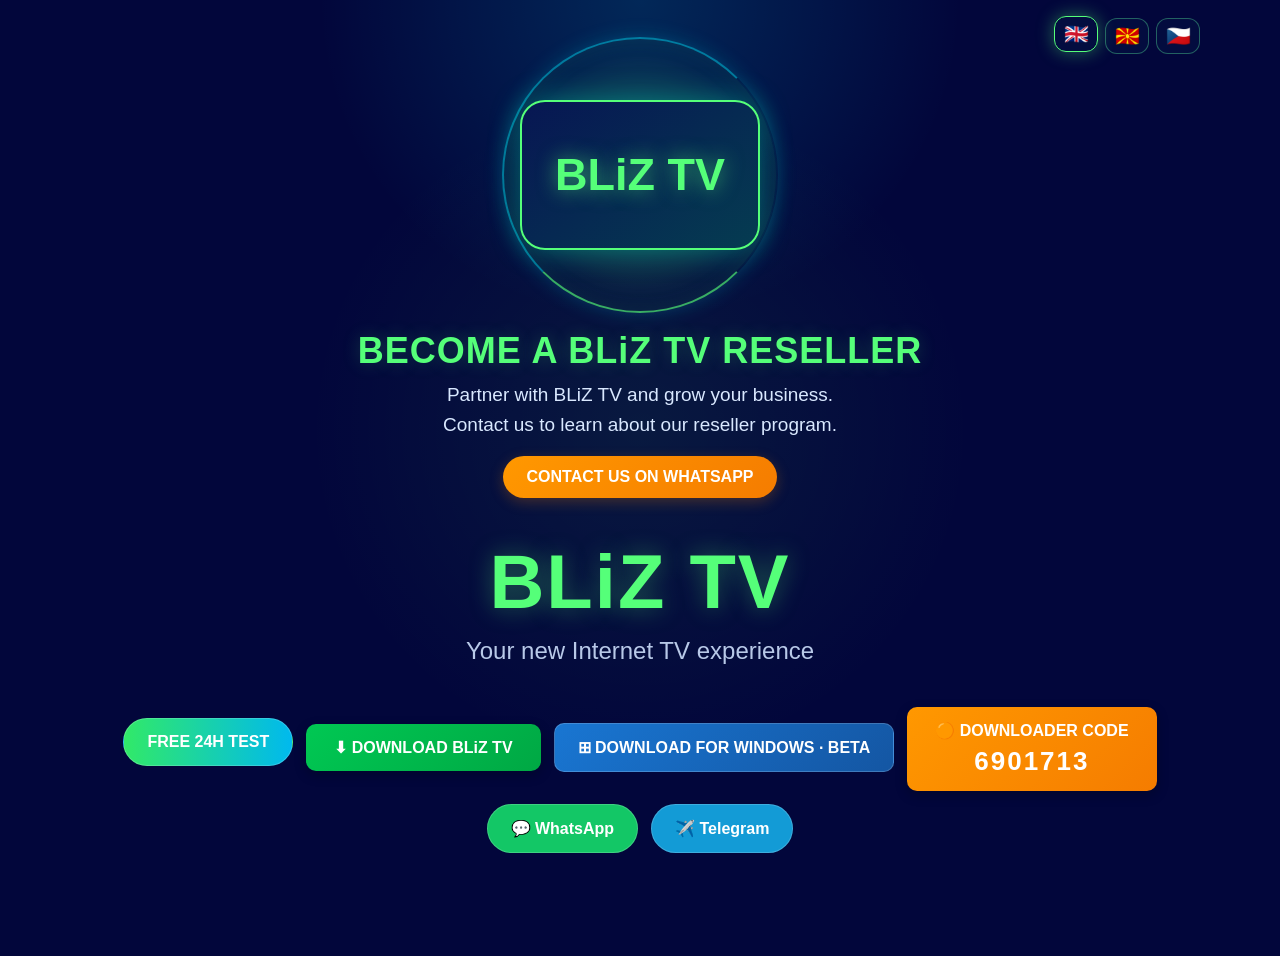
==== index.html @ 15604a1b "Add Windows beta download button" ====
<!DOCTYPE html>
<html lang="en">

<head>

<meta charset="UTF-8">

<meta name="viewport" content="width=device-width, initial-scale=1.0">

<title>BLiZ TV</title>


<style>

/* =========================================================
   BASIC
========================================================= */

*{
    box-sizing:border-box;
    margin:0;
    padding:0;
}

html{
    scroll-behavior:smooth;
}

body{

    font-family:
        Arial,
        Helvetica,
        sans-serif;

    color:#f4fbff;

    min-height:100vh;

    overflow-x:hidden;

    background:

        radial-gradient(
            circle at 50% 0%,
            rgba(0,234,255,.15),
            transparent 28%
        ),

        radial-gradient(
            circle at 50% 45%,
            rgba(85,255,121,.08),
            transparent 40%
        ),

        #02063b;
}

.container{

    width:min(
        1120px,
        92%
    );

    margin:auto;
}

a{
    -webkit-tap-highlight-color:transparent;
}


/* =========================================================
   LANGUAGE
========================================================= */

header{
    position:relative;
    text-align:center;
    padding-top:20px;
}

.lang{

    position:absolute;

    top:18px;
    right:0;

    display:flex;
    gap:7px;

    z-index:100;
}

.lang button{

    width:44px;
    height:36px;

    border:1px solid
        rgba(95,255,160,.35);

    border-radius:12px;

    background:
        rgba(4,14,65,.90);

    color:white;

    cursor:pointer;

    font-size:20px;

    transition:.25s;
}

.lang button:hover,
.lang button.active{

    border-color:#55ff79;

    box-shadow:
        0 0 18px
        rgba(85,255,121,.4);

    transform:
        translateY(-2px);
}


/* =========================================================
   LOGO
========================================================= */

.logo-stage{

    height:310px;

    display:grid;

    place-items:center;

    position:relative;
}

.logo-wrap{

    position:relative;

    width:290px;
    height:290px;

    display:grid;

    place-items:center;
}

.logo-wrap::before{

    content:"";

    position:absolute;

    width:275px;
    height:275px;

    border-radius:50%;

    background:

        radial-gradient(
            circle,
            rgba(0,238,255,.25),
            rgba(85,255,121,.13) 42%,
            transparent 70%
        );

    filter:blur(12px);

    animation:
        logoAura 3s ease-in-out infinite;
}

.logo-wrap::after{

    content:"";

    position:absolute;

    width:272px;
    height:272px;

    border-radius:50%;

    border:
        2px solid
        rgba(0,234,255,.45);

    border-right-color:
        transparent;

    border-bottom-color:
        rgba(85,255,121,.65);

    box-shadow:

        0 0 20px
        rgba(0,234,255,.18),

        inset 0 0 20px
        rgba(85,255,121,.10);

    animation:
        logoRing 7s linear infinite;
}

.logo{

    width:245px;

    max-width:78vw;

    position:relative;

    z-index:5;

    border-radius:20px;

    animation:
        logoFloat 3s ease-in-out infinite,

        logoGlow 3s ease-in-out infinite;
}


/* fallback text */

.logo-fallback{

    display:none;

    position:relative;

    z-index:6;

    place-items:center;

    width:240px;
    height:150px;

    border-radius:25px;

    background:
        linear-gradient(
            145deg,
            #071653,
            #053c51
        );

    border:
        2px solid
        #55ff79;

    box-shadow:
        0 0 30px
        rgba(0,255,190,.35);
}

.logo-fallback span{

    font-size:45px;

    font-weight:bold;

    color:#55ff79;

    text-shadow:
        0 0 20px
        rgba(85,255,121,.6);
}


@keyframes logoFloat{

    0%,100%{
        transform:
            translateY(0)
            scale(1);
    }

    50%{
        transform:
            translateY(-10px)
            scale(1.025);
    }
}

@keyframes logoGlow{

    0%,100%{
        filter:
            drop-shadow(
                0 0 14px
                rgba(0,255,200,.30)
            );
    }

    50%{
        filter:
            drop-shadow(
                0 0 30px
                rgba(0,255,200,.80)
            );
    }
}

@keyframes logoAura{

    0%,100%{
        transform:scale(.82);
        opacity:.45;
    }

    50%{
        transform:scale(1.10);
        opacity:.95;
    }
}

@keyframes logoRing{

    from{
        transform:rotate(0deg);
    }

    to{
        transform:rotate(360deg);
    }
}


/* =========================================================
   HERO
========================================================= */

.hero{

    text-align:center;

    padding:
        10px 0 55px;
}

.hero h1{

    font-size:
        clamp(
            42px,
            7vw,
            76px
        );

    color:#55ff79;

    letter-spacing:2px;

    text-shadow:
        0 0 25px
        rgba(85,255,121,.35);

    margin-bottom:12px;
}

.hero p{

    font-size:
        clamp(
            18px,
            2.5vw,
            24px
        );

    color:#b8c9e8;

    margin-bottom:28px;
}


/* =========================================================
   BUTTONS
========================================================= */

.buttons{

    display:flex;

    justify-content:center;

    align-items:center;

    gap:13px;

    flex-wrap:wrap;
}

.btn{

    display:inline-block;

    padding:
        14px 23px;

    border-radius:30px;

    color:#fff;

    text-decoration:none;

    font-weight:700;

    border:
        1px solid
        rgba(255,255,255,.18);

    transition:.25s;
}

.btn:hover{

    transform:
        translateY(-3px);

    box-shadow:
        0 0 25px
        rgba(0,255,190,.30);
}

.test{

    background:
        linear-gradient(
            90deg,
            #31e968,
            #00b9ee
        );
}

.wa{
    background:#13c766;
}

.tg{
    background:#139bd6;
}


/* =========================================================
   SERVICE CARDS
========================================================= */

.grid{

    display:grid;

    grid-template-columns:
        repeat(4,1fr);

    gap:17px;

    margin-bottom:52px;
}

.card{

    background:

        linear-gradient(
            145deg,
            rgba(9,25,88,.90),
            rgba(3,53,67,.72)
        );

    border:
        1px solid
        rgba(72,255,160,.25);

    border-radius:22px;

    padding:
        28px 18px;

    text-align:center;

    transition:.25s;
}

.card:hover{

    transform:
        translateY(-6px);

    border-color:
        rgba(85,255,121,.6);

    box-shadow:
        0 12px 30px
        rgba(0,0,0,.25);
}

.icon{

    font-size:42px;

    margin-bottom:13px;
}

.card h2{

    color:#5cff8a;

    margin-bottom:9px;
}

.card p{

    color:#b8c9e8;

    line-height:1.5;
}


/* =========================================================
   VIDEO
========================================================= */

.video-section{

    max-width:900px;

    margin:
        0 auto 55px;

    text-align:center;
}

.video-title{

    font-size:32px;

    margin-bottom:20px;
}

.video-box{

    position:relative;

    background:#000;

    border:
        1px solid
        rgba(75,255,154,.45);

    border-radius:22px;

    padding:7px;

    overflow:hidden;

    box-shadow:
        0 0 35px
        rgba(0,255,160,.14);

    animation:
        videoGlow 4s ease-in-out infinite;
}

.video-box video{

    width:100%;

    display:block;

    border-radius:16px;

    background:#000;
}

.video-play{

    position:absolute;

    left:50%;
    top:50%;

    transform:
        translate(-50%,-50%);

    width:80px;
    height:80px;

    border:none;

    border-radius:50%;

    background:
        rgba(19,199,102,.95);

    color:#fff;

    font-size:30px;

    cursor:pointer;

    display:none;

    z-index:10;

    box-shadow:
        0 0 25px
        rgba(85,255,121,.55);
}

.video-play.show{
    display:block;
}

.video-status{

    margin-top:10px;

    color:#7890b8;

    font-size:13px;
}

@keyframes videoGlow{

    0%,100%{

        box-shadow:
            0 0 25px
            rgba(0,255,160,.12);
    }

    50%{

        box-shadow:
            0 0 42px
            rgba(0,255,160,.28);
    }
}


/* =========================================================
   TITLES
========================================================= */

.title{

    text-align:center;

    font-size:32px;

    margin:
        30px 0 22px;
}


/* =========================================================
   PACKAGES
========================================================= */

.packages{

    display:grid;

    grid-template-columns:
        repeat(5,1fr);

    gap:12px;

    margin-bottom:55px;
}

.package{

    padding:
        22px 8px;

    text-align:center;

    border-radius:17px;

    background:

        linear-gradient(
            145deg,
            #07185d,
            #063f58
        );

    border:
        1px solid
        rgba(75,255,154,.55);

    transition:.25s;
}

.package:hover{

    transform:
        translateY(-5px);

    box-shadow:
        0 10px 30px
        rgba(0,0,0,.25);
}

.package strong{

    display:block;

    font-size:34px;

    color:#55ff79;

    margin-bottom:5px;
}

.package span{

    color:#d9e8ff;
}


/* =========================================================
   FEATURES
========================================================= */

.features{

    display:grid;

    grid-template-columns:
        repeat(3,1fr);

    gap:14px;

    margin-bottom:50px;
}

.feature{

    background:
        rgba(255,255,255,.045);

    border-left:
        4px solid
        #55ff79;

    padding:17px;

    border-radius:12px;

    color:#e8f3ff;

    transition:.2s;
}

.feature:hover{

    background:
        rgba(255,255,255,.07);

    transform:
        translateX(3px);
}


/* =========================================================
   LANGUAGES
========================================================= */

.languages{

    display:flex;

    justify-content:center;

    gap:10px;

    flex-wrap:wrap;

    margin-bottom:50px;
}

.flag{

    padding:
        10px 15px;

    border-radius:12px;

    background:#071653;

    border:
        1px solid
        rgba(255,255,255,.12);
}


/* =========================================================
   MESSAGE BANNER
========================================================= */

.message-banner{

    max-width:850px;

    margin:
        0 auto 50px;

    padding:
        38px 24px;

    border-radius:26px;

    background:

        linear-gradient(
            135deg,
            rgba(0,234,255,.10),
            rgba(85,255,121,.10),
            rgba(8,20,77,.92)
        );

    border:
        1px solid
        rgba(85,255,121,.35);

    box-shadow:
        0 0 35px
        rgba(0,255,190,.10);
}

.message-content{

    max-width:650px;

    margin:auto;

    text-align:center;
}

.message-content h2{

    font-size:32px;

    color:#55ff79;

    margin-bottom:10px;
}

.message-content p{

    color:#b8c9e8;

    margin-bottom:22px;
}

.message-form{

    display:flex;

    flex-direction:column;

    gap:13px;
}

.message-form input,
.message-form textarea{

    width:100%;

    border:
        1px solid
        rgba(85,255,121,.25);

    background:
        rgba(2,6,59,.85);

    color:#fff;

    border-radius:14px;

    padding:
        14px 16px;

    font-size:16px;

    outline:none;

    transition:.2s;
}

.message-form input:focus,
.message-form textarea:focus{

    border-color:#55ff79;

    box-shadow:
        0 0 15px
        rgba(85,255,121,.15);
}

.message-form textarea{

    min-height:135px;

    resize:vertical;
}

.message-buttons{

    display:flex;

    justify-content:center;

    gap:12px;

    flex-wrap:wrap;

    margin-top:4px;
}

.message-button{

    border:none;

    border-radius:30px;

    padding:
        14px 22px;

    font-size:16px;

    font-weight:bold;

    color:#fff;

    cursor:pointer;

    transition:.25s;
}

.message-button:hover{

    transform:
        translateY(-3px);
}

.send-whatsapp{
    background:#13c766;
}

.send-email{
    background:#2878ff;
}


/* =========================================================
   CONTACT
========================================================= */

.contact{

    text-align:center;

    padding:
        40px 20px;

    border-radius:26px;

    background:

        linear-gradient(
            135deg,
            rgba(8,77,75,.55),
            rgba(8,20,77,.88)
        );

    border:
        1px solid
        rgba(80,255,150,.3);

    margin-bottom:45px;
}

.contact h2{

    font-size:32px;

    margin-bottom:10px;
}

.contact p{

    color:#b8c9e8;
}

.phone{

    font-size:27px;

    font-weight:700;

    color:#55ff79;

    margin:
        15px 0 20px;
}


/* =========================================================
   FOOTER
========================================================= */

footer{

    border-top:
        1px solid
        rgba(255,255,255,.08);

    text-align:center;

    padding:25px;

    color:#7f91b8;
}


/* =========================================================
   MOBILE
========================================================= */

@media(max-width:850px){

    .grid{

        grid-template-columns:
            repeat(2,1fr);
    }

    .features{

        grid-template-columns:
            repeat(2,1fr);
    }

    .packages{

        grid-template-columns:
            repeat(3,1fr);
    }
}

@media(max-width:600px){

    .lang{

        right:5px;
    }

    .logo-stage{

        height:245px;
    }

    .logo-wrap{

        width:225px;
        height:225px;
    }

    .logo{

        width:205px;
    }

    .logo-wrap::before{

        width:220px;
        height:220px;
    }

    .logo-wrap::after{

        width:215px;
        height:215px;
    }

    .grid,
    .features{

        grid-template-columns:1fr;
    }

    .packages{

        grid-template-columns:
            repeat(2,1fr);
    }

    .package:last-child{

        grid-column:
            1 / -1;

        width:50%;

        justify-self:center;
    }

    .video-title{

        font-size:27px;
    }

    .message-buttons{

        flex-direction:column;
    }

    .message-button{

        width:100%;
    }
}



/* =========================================================
   RESELLER OFFER + PROMOTIONAL BANNER (added safely)
   ========================================================= */
.reseller-offer{
    max-width:900px;
    margin:0 auto 30px;
    padding:0 16px;
    text-align:center;
}
.reseller-offer h2{
    color:#55ff79;
    font-size:clamp(24px,4vw,36px);
    letter-spacing:1px;
    margin:0 0 8px;
    text-shadow:0 0 18px rgba(85,255,121,.22);
}
.reseller-offer p{
    color:#d9e8ff;
    font-size:clamp(15px,2vw,19px);
    line-height:1.6;
    margin:0 auto 15px;
}
.reseller-contact{
    display:inline-block;
    padding:12px 24px;
    border-radius:28px;
    background:linear-gradient(135deg,#ff9800,#f57c00);
    color:#fff;
    font-weight:700;
    text-decoration:none;
    box-shadow:0 4px 14px rgba(245,124,0,.25);
    transition:transform .2s, box-shadow .2s;
}
.reseller-contact:hover{
    transform:translateY(-2px);
    box-shadow:0 7px 20px rgba(245,124,0,.35);
}
.promo-banner{
    width:100%;
    max-width:1000px;
    margin:0 auto 48px;
    text-align:center;
}
.promo-banner img{
    display:block;
    width:100%;
    height:auto;
    border-radius:20px;
    border:1px solid rgba(85,255,121,.25);
    box-shadow:0 10px 32px rgba(0,0,0,.25);
}
@media(max-width:600px){
    .reseller-offer{margin-bottom:24px}
    .promo-banner{margin-bottom:35px}
    .promo-banner img{border-radius:12px}
}

</style>

</head>


<body>


<!-- =====================================================
     HEADER
===================================================== -->

<header class="container">


    <!-- LANGUAGE -->

    <div class="lang">

        <button
            class="active"
            data-lang="en">
            🇬🇧
        </button>

        <button
            data-lang="mk">
            🇲🇰
        </button>

        <button
            data-lang="cs">
            🇨🇿
        </button>

    </div>


    <!-- LOGO -->

    <div class="logo-stage">

        <div class="logo-wrap">

            <img
                class="logo"
                src="https://bliztv.online/BWIO9738.PNG"
                alt="BLiZ TV Logo"
                onerror="
                    this.style.display='none';
                    document.getElementById('logoFallback').style.display='grid';
                "
            >

            <div
                class="logo-fallback"
                id="logoFallback">

                <span>
                    BLiZ TV
                </span>

            </div>

        </div>

    </div>


    <!-- RESELLER OFFER: standalone text, no box or frame -->
    <section class="reseller-offer" aria-labelledby="resellerTitle">
        <h2 id="resellerTitle">BECOME A BLiZ TV RESELLER</h2>
        <p id="resellerText">Partner with BLiZ TV and grow your business.<br>
           Contact us to learn about our reseller program.</p>
        <a class="reseller-contact"
           href="https://wa.me/420776282242?text=Hello%20BLiZ%20TV%2C%20I%27m%20interested%20in%20becoming%20a%20reseller."
           target="_blank" rel="noopener"><span id="resellerButton">CONTACT US ON WHATSAPP</span></a>
    </section>


    <!-- HERO -->

    <section class="hero">

        <h1>
            BLiZ TV
        </h1>

        <p id="subtitle">
            Your new Internet TV experience
        </p>


        <div class="buttons">


            <a
                class="btn test"
                href="https://wa.me/420776282242"
                target="_blank"
                rel="noopener">

                <span id="testBtn">
                FREE 24H TEST
            </span>
            </a>

            <a href="https://github.com/bliznak1988/Bliztv-website/releases/download/v1.2.17/BLiZ-TV-v1.2.17.apk"
   download="BLiZ-TV-v1.2.17.apk"
   style="
   display:inline-block;
   margin-top:12px;
   padding:14px 28px;
   background:linear-gradient(135deg,#00c853,#00a844);
   color:white;
   text-decoration:none;
   font-weight:bold;
   font-size:16px;
   border-radius:10px;
   box-shadow:0 4px 12px rgba(0,0,0,0.25);
   ">
    ⬇ DOWNLOAD BLiZ TV
</a>

<a class="btn" href="https://github.com/bliznak1988/Bliztv-website/releases/download/windows-v1.0.0-beta/BLiZ-TV-Windows-1.0.0-Setup.exe" download="BLiZ-TV-Windows-1.0.0-Setup.exe" title="Test version for Windows 10/11 (64-bit)" style="background:linear-gradient(135deg,#1976d2,#1456a3);margin-top:12px;border-radius:10px;">⊞ DOWNLOAD FOR WINDOWS · BETA</a>

<div style="
   margin-top:14px;
   padding:14px 28px;
   background:linear-gradient(135deg,#ff9800,#f57c00);
   color:white;
   font-weight:bold;
   font-size:16px;
   border-radius:10px;
   box-shadow:0 4px 12px rgba(0,0,0,0.25);
   display:inline-block;
   text-align:center;
   ">
    🟠 DOWNLOADER CODE
    <div style="font-size:26px;margin-top:6px;letter-spacing:2px;">
        6901713
    </div>
</div>

            <a
                class="btn wa"
                href="https://wa.me/420776282242"
                target="_blank"
                rel="noopener">

                💬 WhatsApp

            </a>


            <a
                class="btn tg"
                href="https://t.me/Blizzuu"
                target="_blank"
                rel="noopener">

                ✈️ Telegram

            </a>


        </div>

    </section>

</header>



<main class="container">


<!-- PROMOTIONAL BANNER: embedded in this file so no extra upload is needed -->
<section class="promo-banner" aria-label="BLiZ TV features and seven-day catch-up">
    <img src="[data-uri][Truncated]
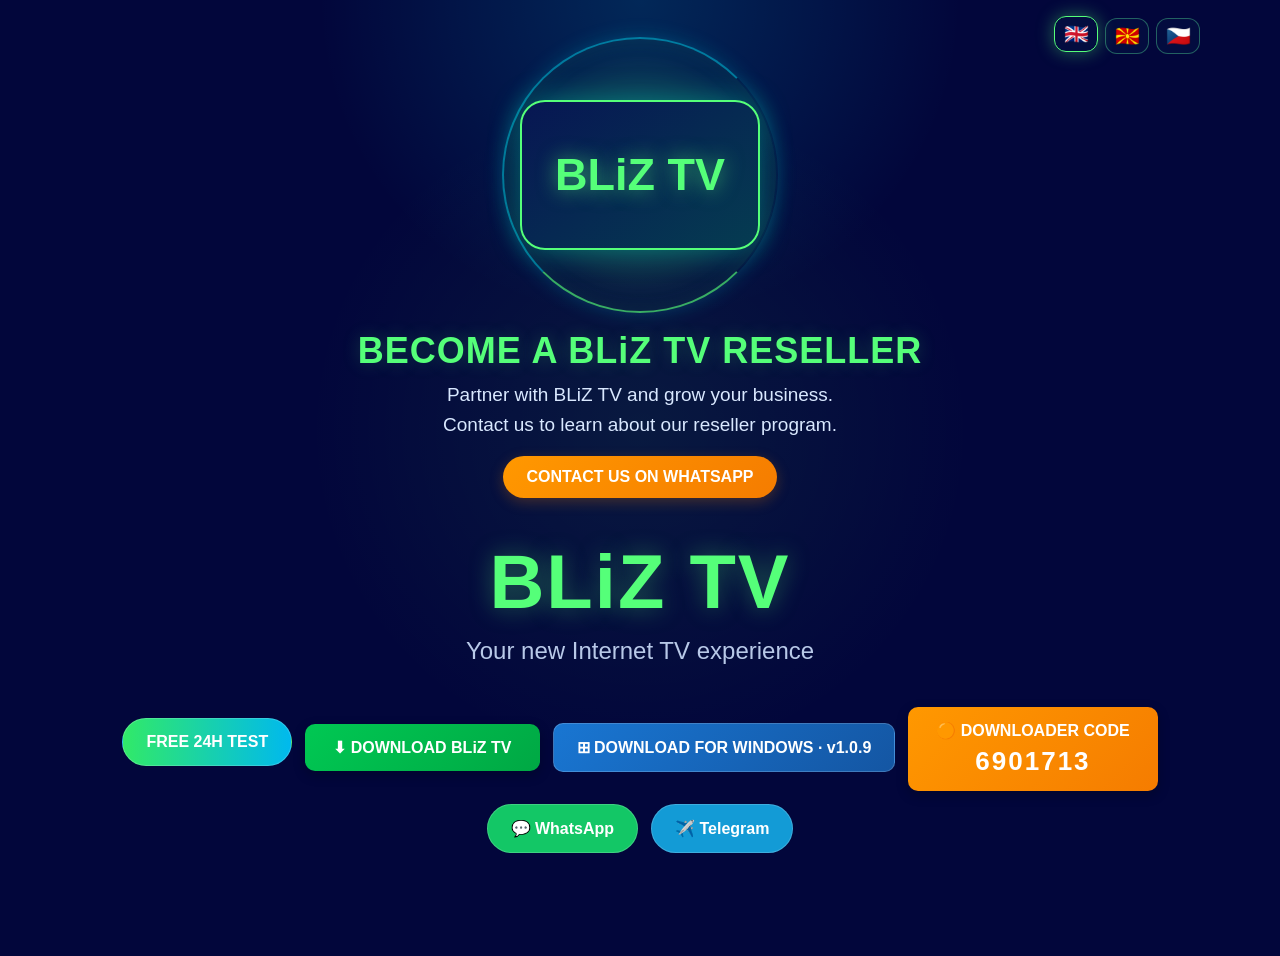
==== commit a7240b27: "Update index.html" ====
--- a/index.html
+++ b/index.html
@@ -1322,7 +1322,9 @@
     ⬇ DOWNLOAD BLiZ TV
 </a>
 
-<a class="btn" href="https://github.com/bliznak1988/Bliztv-website/releases/download/windows-v1.0.0-beta/BLiZ-TV-Windows-1.0.0-Setup.exe" download="BLiZ-TV-Windows-1.0.0-Setup.exe" title="Test version for Windows 10/11 (64-bit)" style="background:linear-gradient(135deg,#1976d2,#1456a3);margin-top:12px;border-radius:10px;">⊞ DOWNLOAD FOR WINDOWS · BETA</a>
+
+<a class="btn" href="https://github.com/bliznak1988/Bliztv-website/releases/download/v1%2C0.9/BLiZ-TV-Windows-1.0.9-Setup.exe" download="BLiZ-TV-Windows-1.0.9-Setup.exe" title="BLiZ TV for Windows 10/11 (64-bit)" style="background:linear-gradient(135deg,#1976d2,#1456a3);margin-top:12px;border-radius:10px;">⊞ DOWNLOAD FOR WINDOWS · v1.0.9</a>
+  
 
 <div style="
    margin-top:14px;
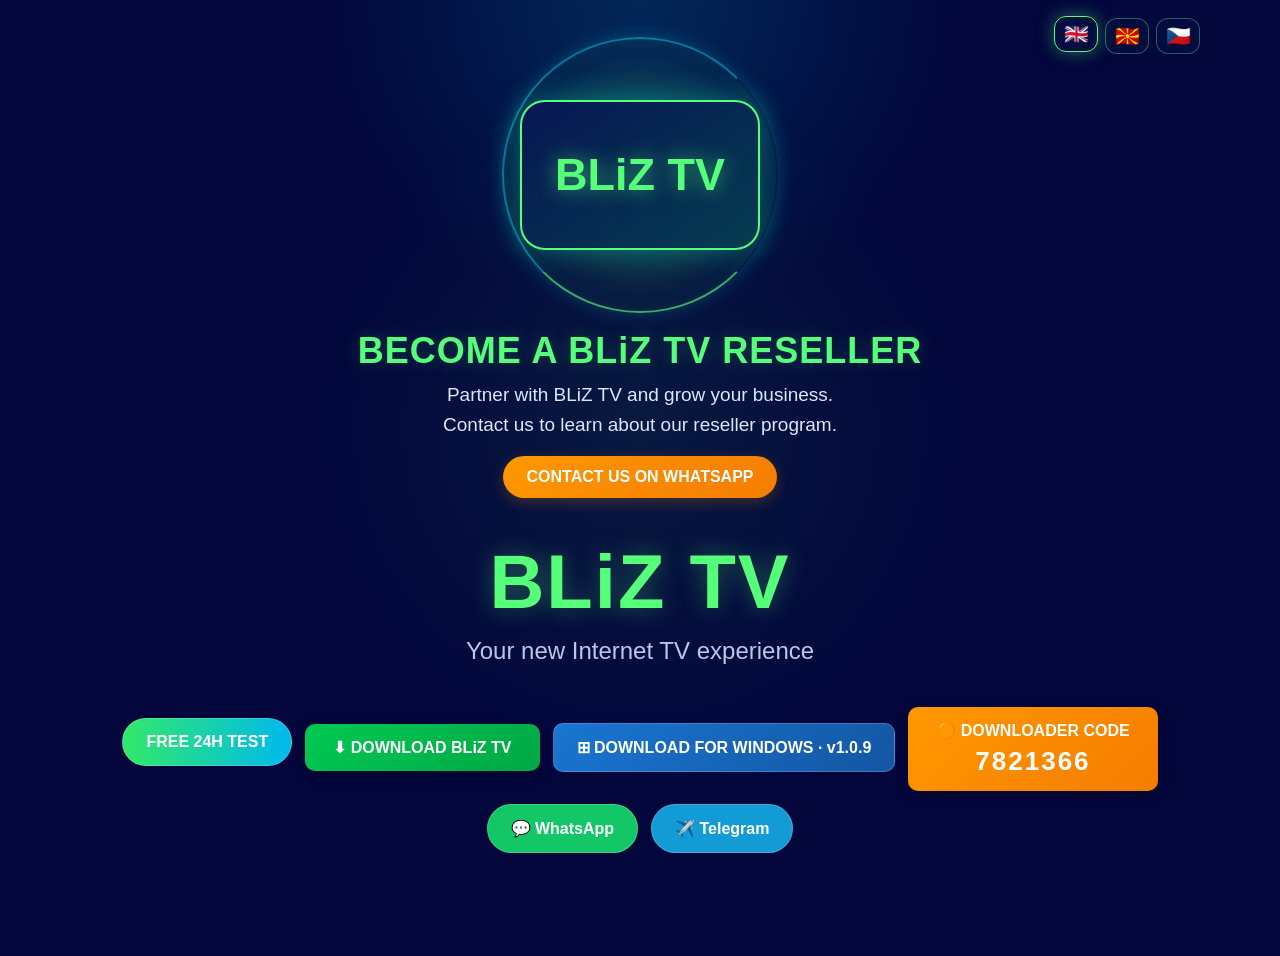
==== commit 79392a8c: "Update BLiZ TV Android download to v1.2.22 upgrade and Downloader code 7821366" ====
--- a/index.html
+++ b/index.html
@@ -1305,8 +1305,8 @@
             </span>
             </a>
 
-            <a href="https://github.com/bliznak1988/Bliztv-website/releases/download/v1.2.17/BLiZ-TV-v1.2.17.apk"
-   download="BLiZ-TV-v1.2.17.apk"
+            <a href="https://github.com/bliznak1988/Bliztv-website/releases/download/v1.2.22/BLiZ-TV-v1.2.22-upgrade-v1.2.7.apk"
+   download="BLiZ-TV-v1.2.22-upgrade-v1.2.7.apk"
    style="
    display:inline-block;
    margin-top:12px;
@@ -1340,7 +1340,7 @@
    ">
     🟠 DOWNLOADER CODE
     <div style="font-size:26px;margin-top:6px;letter-spacing:2px;">
-        6901713
+        7821366
     </div>
 </div>
 
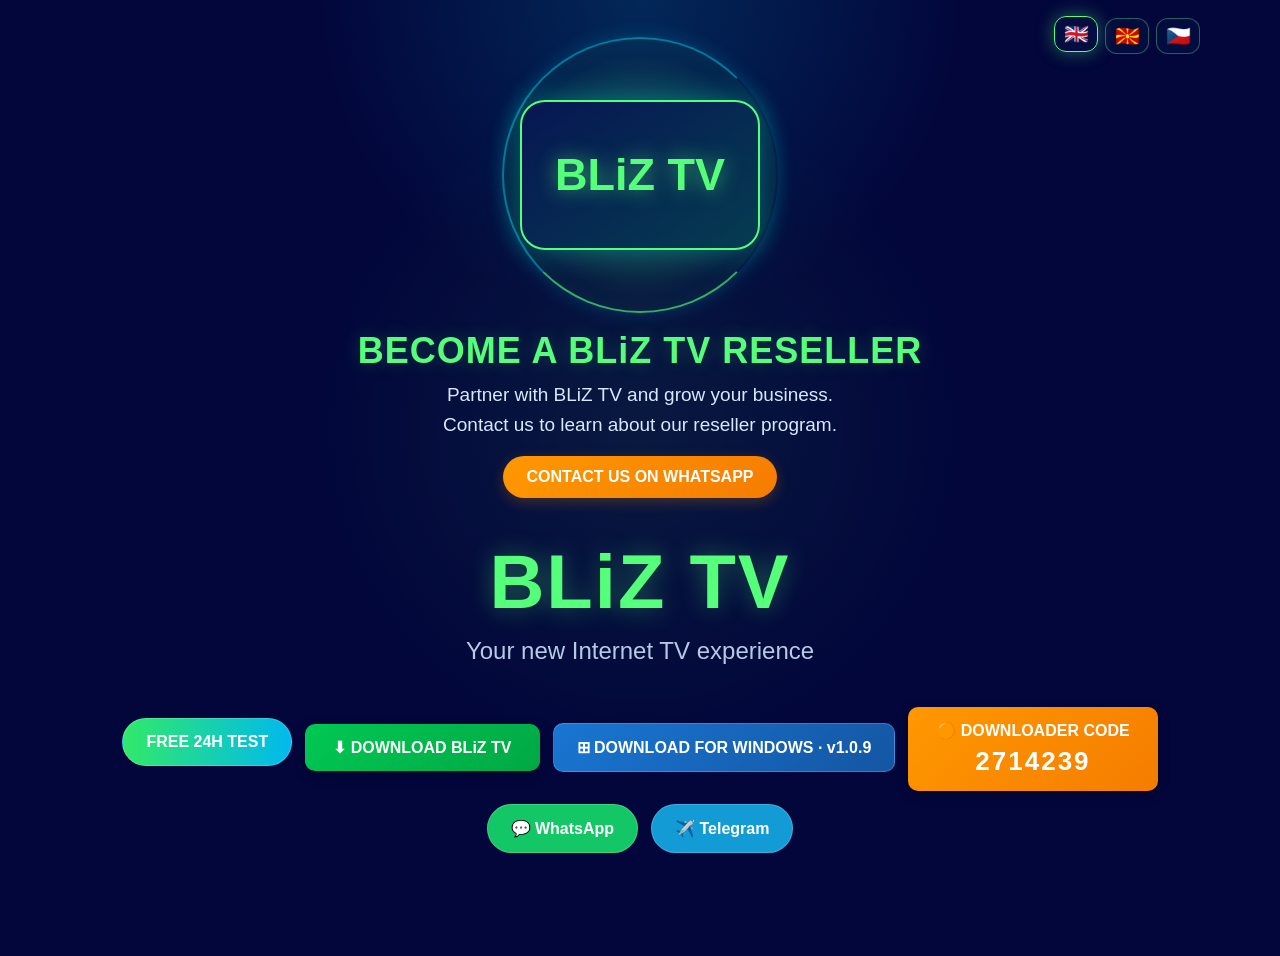
==== commit 53d99f62: "Update Downloader code to 2714239 for Android v1.2.23" ====
--- a/index.html
+++ b/index.html
@@ -1305,8 +1305,8 @@
             </span>
             </a>
 
-            <a href="https://github.com/bliznak1988/Bliztv-website/releases/download/v1.2.22/BLiZ-TV-v1.2.22-upgrade-v1.2.7.apk"
-   download="BLiZ-TV-v1.2.22-upgrade-v1.2.7.apk"
+            <a href="https://github.com/bliznak1988/Bliztv-website/releases/download/v1.2.23-firestick-test/BLiZ-TV-v1.2.23-Firestick-test.apk"
+   download="BLiZ-TV-v1.2.23-Firestick-test.apk"
    style="
    display:inline-block;
    margin-top:12px;
@@ -1340,7 +1340,7 @@
    ">
     🟠 DOWNLOADER CODE
     <div style="font-size:26px;margin-top:6px;letter-spacing:2px;">
-        7821366
+        2714239
     </div>
 </div>
 
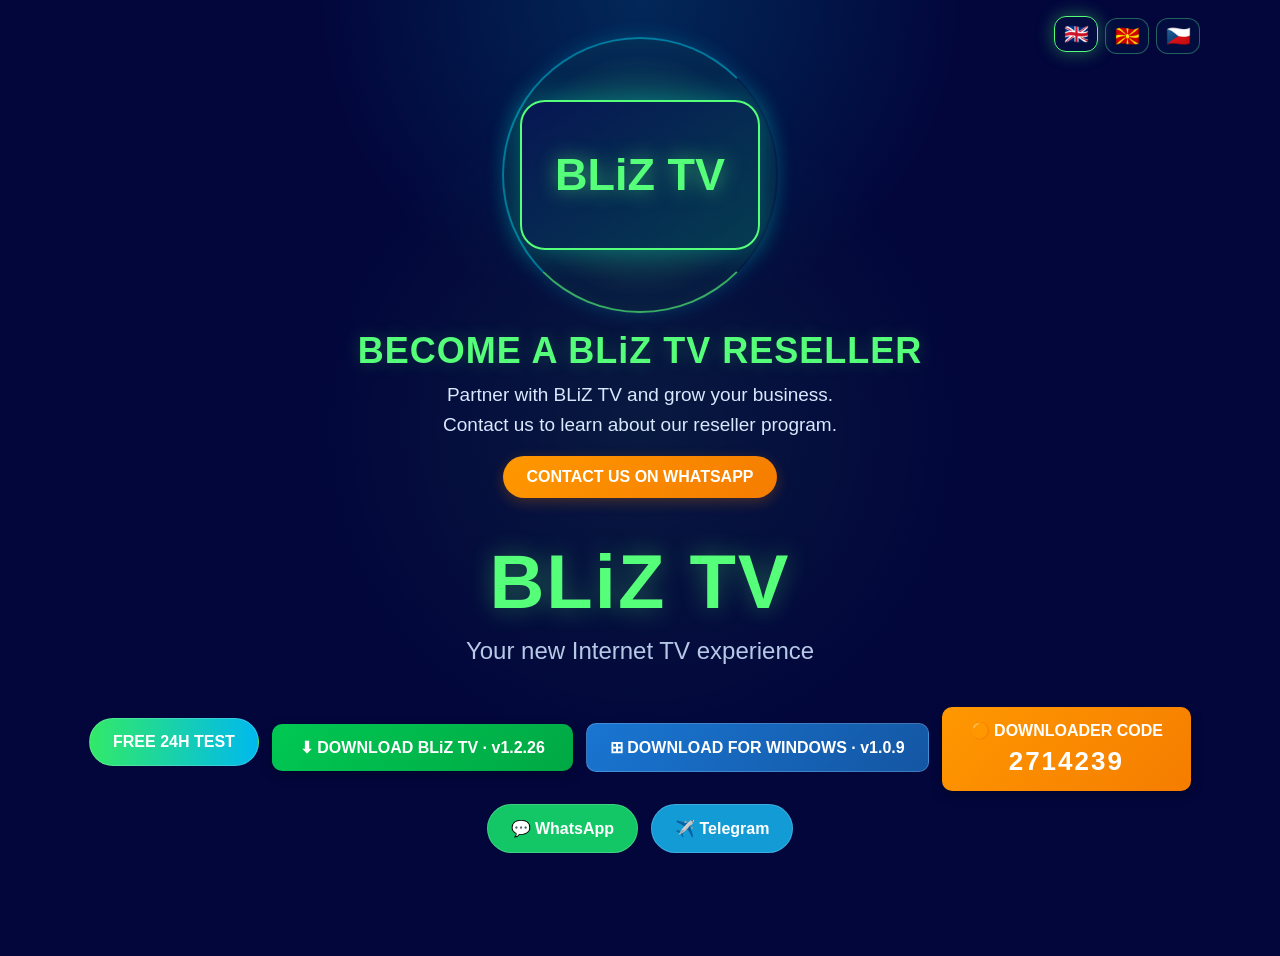
==== commit af73a982: "Update Android download to v1.2.26 with independent code and MAC activation" ====
--- a/index.html
+++ b/index.html
@@ -1305,8 +1305,8 @@
             </span>
             </a>
 
-            <a href="https://github.com/bliznak1988/Bliztv-website/releases/download/v1.2.23-firestick-test/BLiZ-TV-v1.2.23-Firestick-test.apk"
-   download="BLiZ-TV-v1.2.23-Firestick-test.apk"
+            <a href="https://github.com/bliznak1988/Bliztv-website/releases/download/v1.2.26/BLiZ-TV-v1.2.26-Code-and-MAC.apk"
+   download="BLiZ-TV-v1.2.26-Code-and-MAC.apk"
    style="
    display:inline-block;
    margin-top:12px;
@@ -1319,7 +1319,7 @@
    border-radius:10px;
    box-shadow:0 4px 12px rgba(0,0,0,0.25);
    ">
-    ⬇ DOWNLOAD BLiZ TV
+    ⬇ DOWNLOAD BLiZ TV · v1.2.26
 </a>
 
 
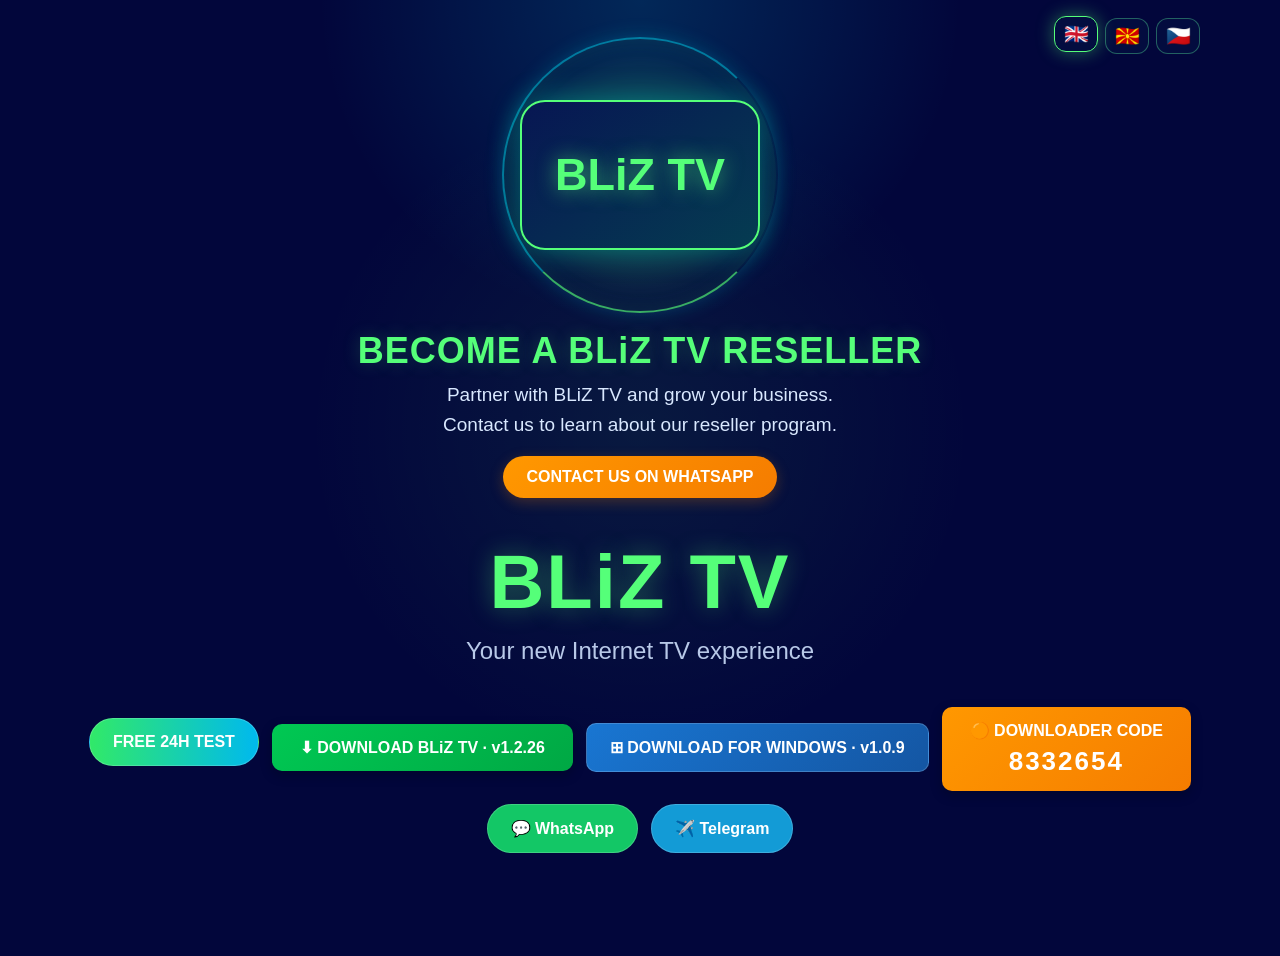
==== commit e3b687dd: "Update Downloader code to 8332654 for Android v1.2.26" ====
--- a/index.html
+++ b/index.html
@@ -1305,8 +1305,8 @@
             </span>
             </a>
 
-            <a href="https://github.com/bliznak1988/Bliztv-website/releases/download/v1.2.26/BLiZ-TV-v1.2.26-Code-and-MAC.apk"
-   download="BLiZ-TV-v1.2.26-Code-and-MAC.apk"
+            <a href="https://github.com/bliznak1988/Bliztv-website/releases/download/v1.2.26/BLiZ-TV-v1.2.26-Website.apk"
+   download="BLiZ-TV-v1.2.26-Website.apk"
    style="
    display:inline-block;
    margin-top:12px;
@@ -1340,7 +1340,7 @@
    ">
     🟠 DOWNLOADER CODE
     <div style="font-size:26px;margin-top:6px;letter-spacing:2px;">
-        2714239
+        8332654
     </div>
 </div>
 
